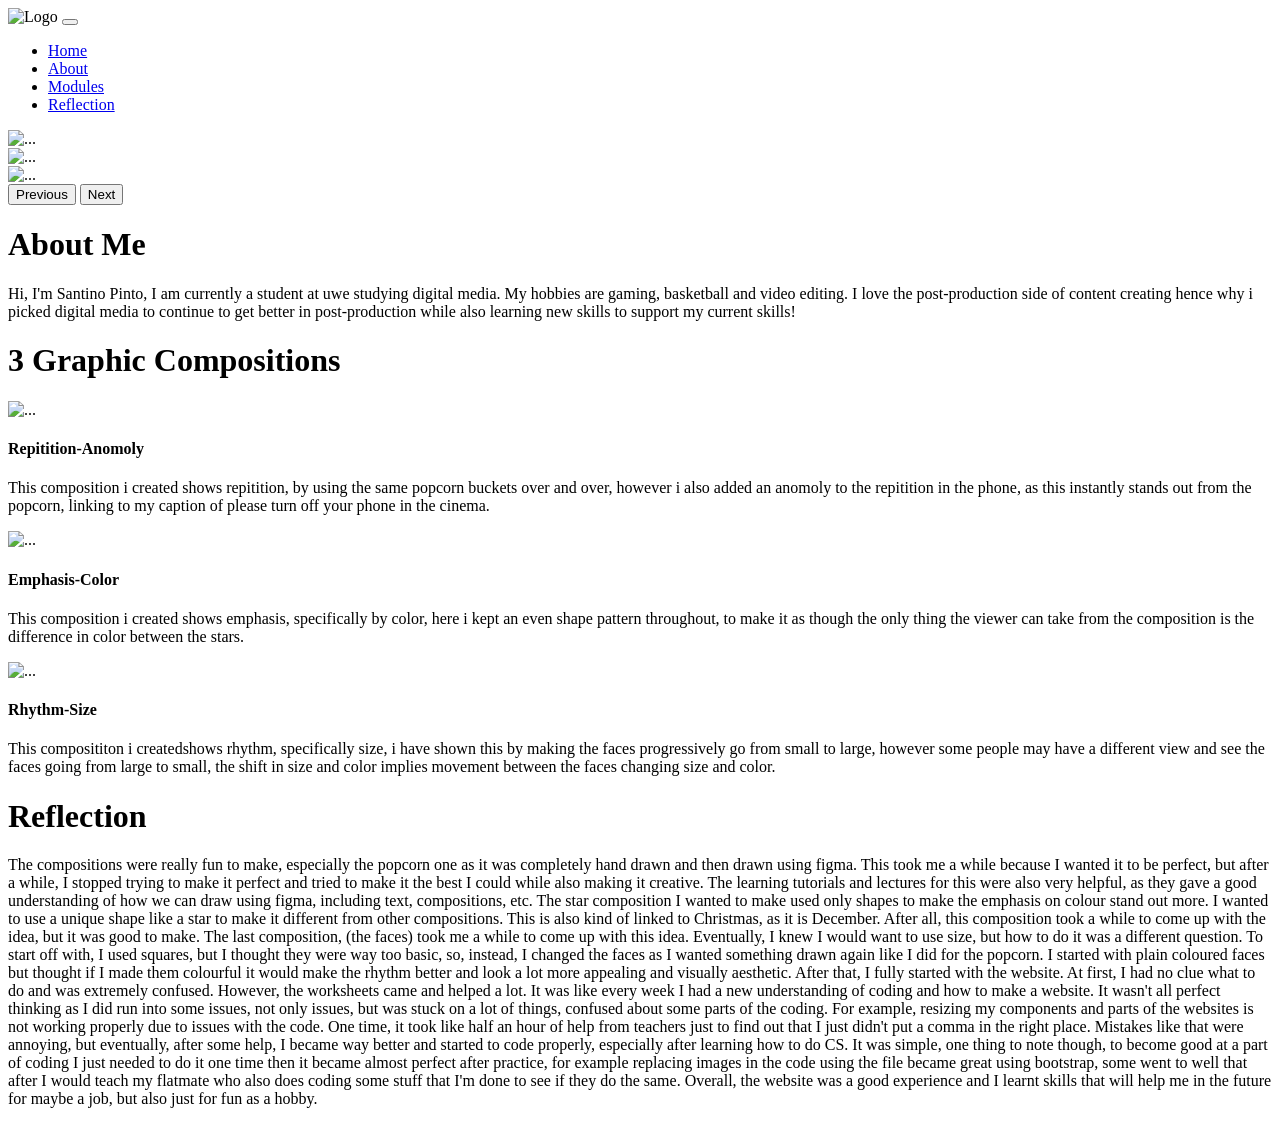
==== index.html @ 9758262a "Rename SecondBootstrap5CodeSheetempty/index.html to index.html" ====
<!DOCTYPE html>
<html lang="en">

<head>
    <meta charset="UTF-8">
    <meta http-equiv="X-UA-Compatible" content="IE=edge">
    <meta name="viewport" content="width=device-width, initial-scale=1.0">
    <link rel="stylesheet" href="css/bootstrap.min.css">
 <link rel="stylesheet" href="css/styles.css">


    <!-- TITLE GOES HERE -->

<title>Bootstrap 5 is my friend</title>    



</head>

<body>



    <!-- this begins the header code -->
<nav class="navbar navbar-dark bg-dark navbar-expand-lg">
  <div class="container">
      <img src="images/SP.png" alt="Logo" width="100" height="70" class="d-inline-block align-text-center">
    </a>
    <button class="navbar-toggler" type="button" data-bs-toggle="collapse" data-bs-target="#navbarNav" aria-controls="navbarNav" aria-expanded="false" aria-label="Toggle navigation">
      <span class="navbar-toggler-icon"></span>
    </button>
    <div class="collapse navbar-collapse" id="navbarNav">
      <ul class="navbar-nav">
        <li class="nav-item">
          <a class="nav-link" aria-current="page" href="#Home">Home</a>
        </li>
        <li class="nav-item">
          <a class="nav-link" aria-current="page"  href="#About">About</a>
        </li>
        <li class="nav-item">
          <a class="nav-link" href="#Modules">Modules</a>
        </li>
        <li class="nav-item">
          <a class="nav-link" href="#Reflection">Reflection</a>
        </li>
      </ul>
    </div>
  </div>
</nav>
    <header>

    <!-- I forgot to have you put the header in, so you get this on on me -->

    </header>

    <!-- this ends the header code -->


    <!-- this begins the main code -->
     <main>
        
   

<div id="carouselExampleFade" class="carousel slide carousel-fade">
  <div class="carousel-inner">
    <div class="carousel-item active">
      <img id="Home" src="images/zog 1.jpg" class="d-block w-100" alt="...">
    </div>
    <div class="carousel-item">
      <img src="images/zog 2.jpg" class="d-block w-100" alt="...">
    </div>
    <div class="carousel-item">
      <img src="images/zog 3.jpg" class="d-block w-100" alt="...">
    </div>
  </div>
  <button class="carousel-control-prev" type="button" data-bs-target="#carouselExampleFade" data-bs-slide="prev">
    <span class="carousel-control-prev-icon" aria-hidden="true"></span>
    <span class="visually-hidden">Previous</span>
  </button>
  <button class="carousel-control-next" type="button" data-bs-target="#carouselExampleFade" data-bs-slide="next">
    <span class="carousel-control-next-icon" aria-hidden="true"></span>
    <span class="visually-hidden">Next</span>
  </button>
    </div class="container-fluid py-3">
            <h1 id="About" class="ff">About Me</h1>
            <p class="fs-2 ff">Hi, I'm Santino Pinto, I am currently a student at uwe studying digital media. My hobbies are gaming, basketball and video editing. I love the post-production side of content creating hence why i picked digital media to continue to get better in post-production while also learning new skills to support my current skills!</p>


<h1 id="Modules" class="fscenter ff">3 Graphic Compositions</h1>
          

    <div>

    </div>

        <!-- Beginning of row col -->
    <div class="container-fluid">
        <div class="row mb-3">
            <div class="col-md-4">
                <img src="images/popcorn.png" class="img-fluid" alt="...">
                <h4 class="ff fs-2">Repitition-Anomoly</h4>
                <p class="ff2 fs-4">This composition i created shows repitition, by using the same popcorn buckets over and over, however i also added an anomoly to the repitition in the phone, as this instantly stands out from the popcorn, linking to my caption of please turn off your phone in the cinema.<p>
            </div>
            <div class="col-md-4">
                <img src="images/stars.png" class="img-fluid equal-img" alt="...">
                <h4 class="ff fs-2">Emphasis-Color</h4>
                <p class="ff2 fs-4">This composition i created shows emphasis, specifically by color, here i kept an even shape pattern throughout, to make it as though the only thing the viewer can take from the composition is the difference in color between the stars. </p>
            </div>
            <div class="col-md-4">
                <img src="images/faces.png" class="img-fluid" alt="...">
                <h4 class="ff fs-2">Rhythm-Size</h4>
                <p class="ff2 fs-4">This composititon i createdshows rhythm, specifically size, i have shown this by making the faces progressively go from small to large, however some people may have a different view and see the faces going from large to small, the shift in size and color implies movement between the faces changing size and color.</p>
            </div>
        </div>
    </div>

       
   <!-- End of row col -->


        <!-- begin caption -->
        
    
            </div>
            
            <h1 id="Reflection" class="ff">Reflection</h1>
             <p class="ff2 fs-4">The compositions were really fun to make, especially the popcorn one as it was completely hand drawn and then drawn using figma. This took me a while because I wanted it to be perfect, but after a while, I stopped trying to make it perfect and tried to make it the best I could while also making it creative. The learning tutorials and lectures for this were also very helpful, as they gave a good understanding of how we can draw using figma, including text, compositions, etc. The star composition I wanted to make used only shapes to make the emphasis on colour stand out more. I wanted to use a unique shape like a star to make it different from other compositions. This is also kind of linked to Christmas, as it is December. After all, this composition took a while to come up with the idea, but it was good to make. The last composition, (the faces) took me a while to come up with this idea. Eventually, I knew I would want to use size, but how to do it was a different question. To start off with, I used squares, but I thought they were way too basic, so, instead, I changed the faces as I wanted something drawn again like I did for the popcorn. I started with plain coloured faces but thought if I made them colourful it would make the rhythm better and look a lot more appealing and visually aesthetic. After that, I fully started with the website. At first, I had no clue what to do and was extremely confused. However, the worksheets came and helped a lot. It was like every week I had a new understanding of coding and how to make a website. It wasn't all perfect thinking as I did run into some issues, not only issues, but was stuck on a lot of things, confused about some parts of the coding. For example, resizing my components and parts of the websites is not working properly due to issues with the code. One time, it took like half an hour of help from teachers just to find out that I just didn't put a comma in the right place. Mistakes like that were annoying, but eventually, after some help, I became way better and started to code properly, especially after learning how to do CS. It was simple, one thing to note though, to become good at a part of coding I just needed to do it one time then it became almost perfect after practice, for example replacing images in the code using the file became great using bootstrap, some went to well that after I would teach my flatmate who also does coding some stuff that I'm done to see if they do the same. Overall, the website was a good experience and I learnt skills that will help me in the future for maybe a job, but also just for fun as a hobby.   </p>
             
                   
    
            </div>


                <div class="col">

                    </div>


                    </div>


                    </div>
       
</div>
</div>


        <!-- end caption -->

        <!--some horizontal rules  -->

        <!-- can you find and put some horizontal rules in here? or something else you want to try-->

        <!-- this ends some horizonal rules -->

        <!-- and now the footer -->

        <!-- we were going to do the footer, but I think that needs it's own worksheet. So no footer today. Sorry-mlj -->
       
       
        <!-- this ends the footer -->




    </main>
    <!-- this ends the main code -->



    <script src="js/bootstrap.min.js"></script>

</body>

</html>
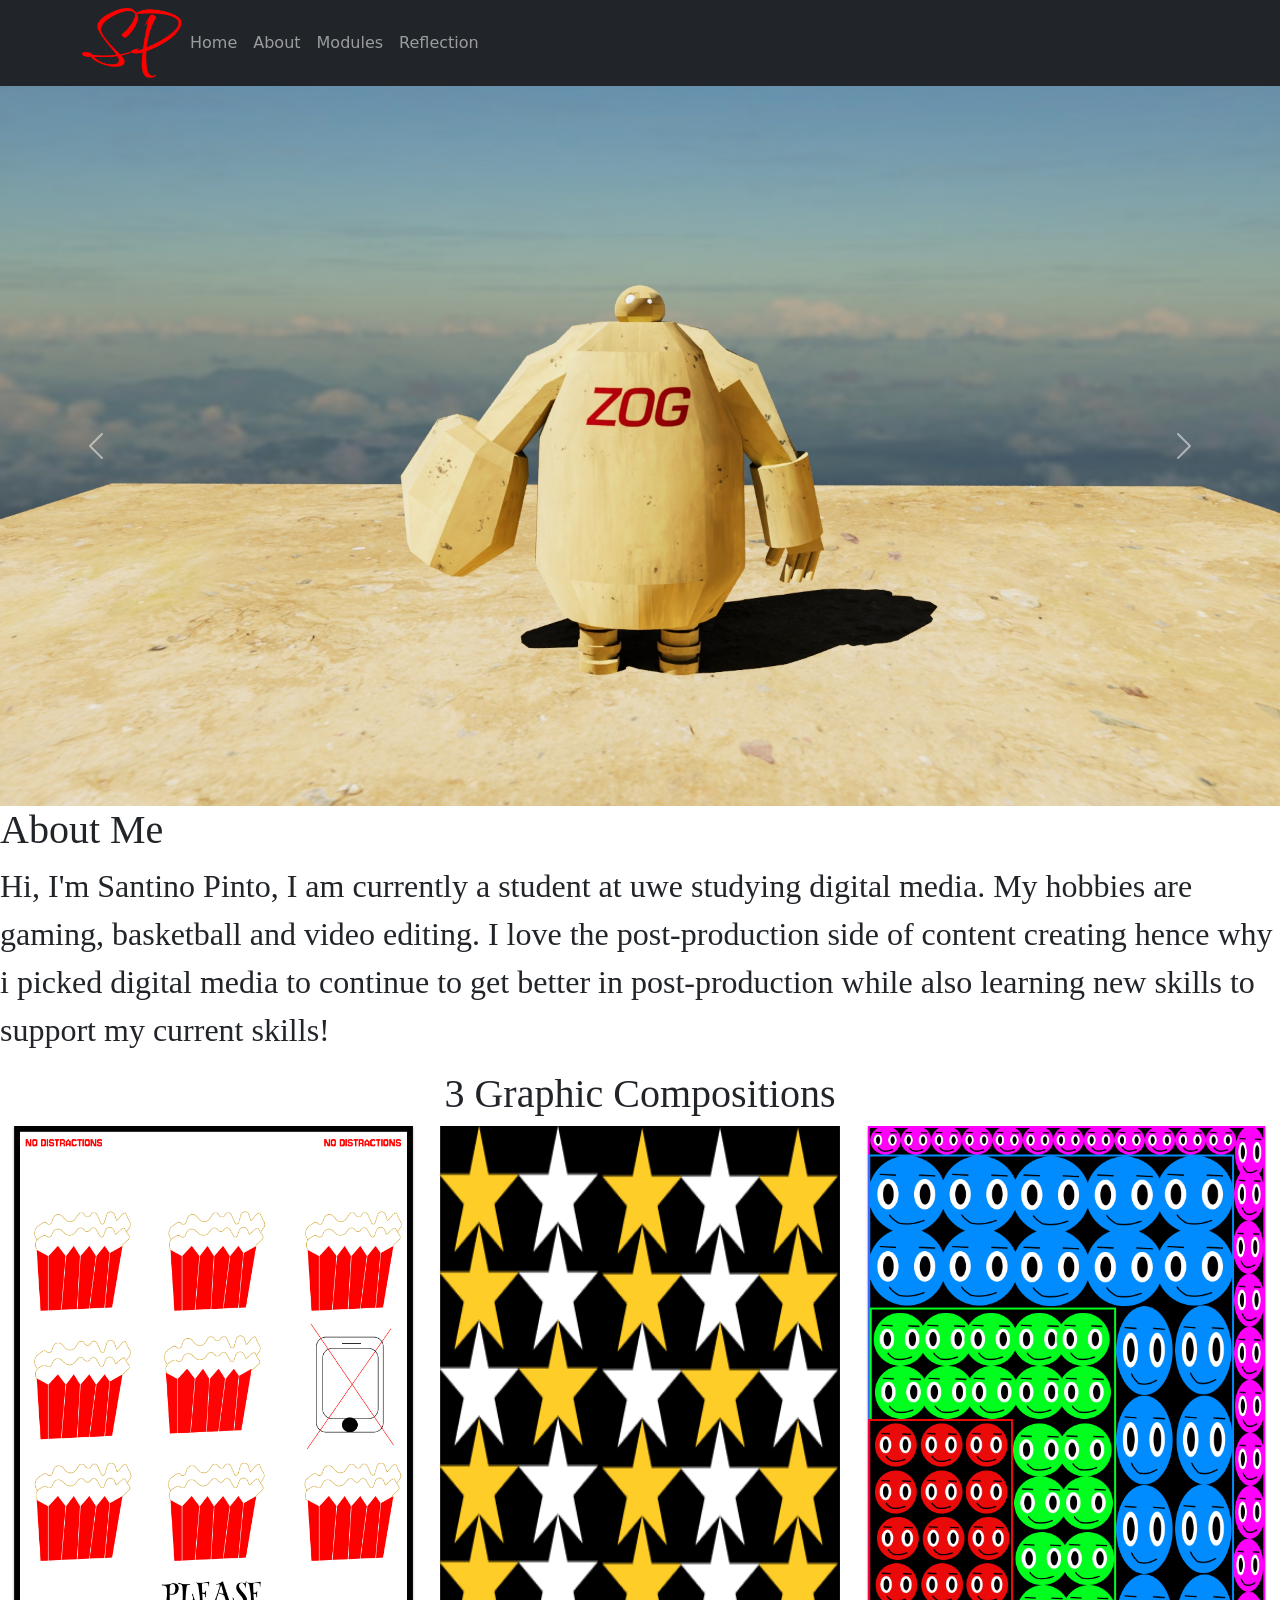
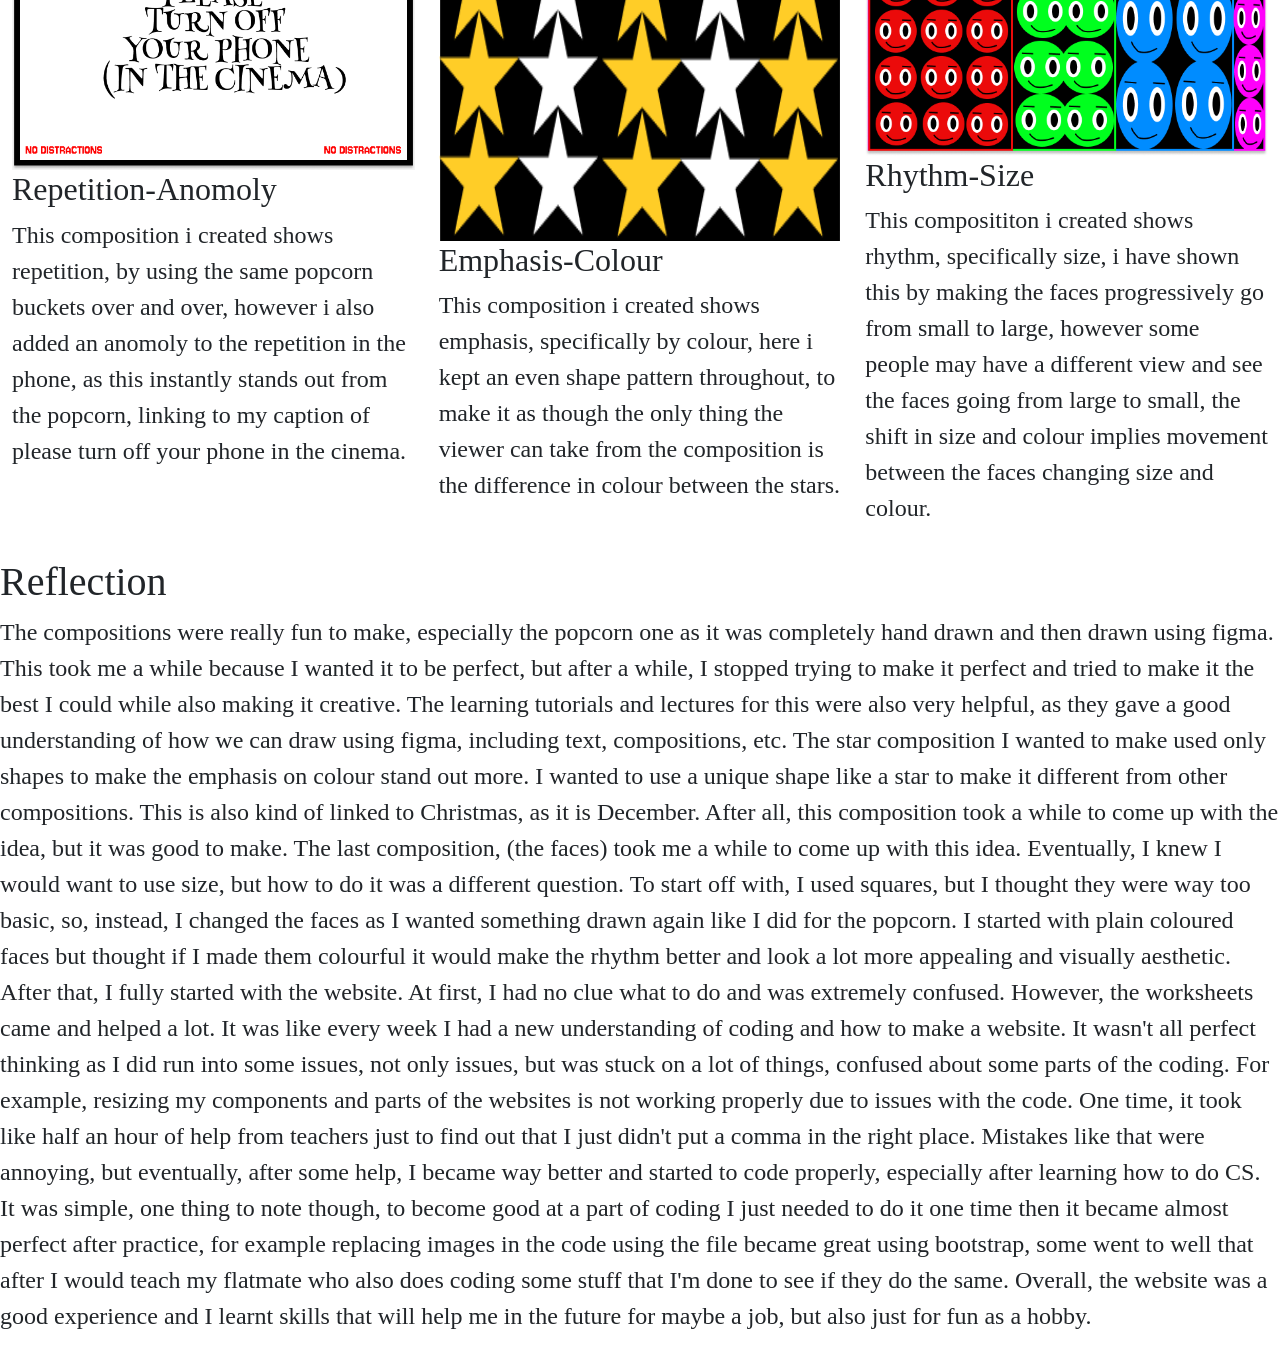
==== commit 0e9248d8: "Merge branch 'main' of https://github.com/ISantinoo/sp-website" ====
--- a/index.html
+++ b/index.html
@@ -98,18 +98,18 @@
         <div class="row mb-3">
             <div class="col-md-4">
                 <img src="images/popcorn.png" class="img-fluid" alt="...">
-                <h4 class="ff fs-2">Repitition-Anomoly</h4>
-                <p class="ff2 fs-4">This composition i created shows repitition, by using the same popcorn buckets over and over, however i also added an anomoly to the repitition in the phone, as this instantly stands out from the popcorn, linking to my caption of please turn off your phone in the cinema.<p>
+                <h4 class="ff fs-2">Repetition-Anomoly</h4>
+                <p class="ff2 fs-4">This composition i created shows repetition, by using the same popcorn buckets over and over, however i also added an anomoly to the repetition in the phone, as this instantly stands out from the popcorn, linking to my caption of please turn off your phone in the cinema.<p>
             </div>
             <div class="col-md-4">
                 <img src="images/stars.png" class="img-fluid equal-img" alt="...">
-                <h4 class="ff fs-2">Emphasis-Color</h4>
-                <p class="ff2 fs-4">This composition i created shows emphasis, specifically by color, here i kept an even shape pattern throughout, to make it as though the only thing the viewer can take from the composition is the difference in color between the stars. </p>
+                <h4 class="ff fs-2">Emphasis-Colour</h4>
+                <p class="ff2 fs-4">This composition i created shows emphasis, specifically by colour, here i kept an even shape pattern throughout, to make it as though the only thing the viewer can take from the composition is the difference in colour between the stars. </p>
             </div>
             <div class="col-md-4">
                 <img src="images/faces.png" class="img-fluid" alt="...">
                 <h4 class="ff fs-2">Rhythm-Size</h4>
-                <p class="ff2 fs-4">This composititon i createdshows rhythm, specifically size, i have shown this by making the faces progressively go from small to large, however some people may have a different view and see the faces going from large to small, the shift in size and color implies movement between the faces changing size and color.</p>
+                <p class="ff2 fs-4">This composititon i created shows rhythm, specifically size, i have shown this by making the faces progressively go from small to large, however some people may have a different view and see the faces going from large to small, the shift in size and colour implies movement between the faces changing size and colour.</p>
             </div>
         </div>
     </div>
--- a/css/styles.css
+++ b/css/styles.css
@@ -0,0 +1,16 @@
+.fscenter{
+    text-align: center;
+}
+
+.ff{
+    font-family: Comforter;
+}
+
+.ff2{
+    font-family: "Zen Kaku Gothic Antique";
+}
+
+.equal-img{
+    width: 100%;
+    height: 715px;
+}
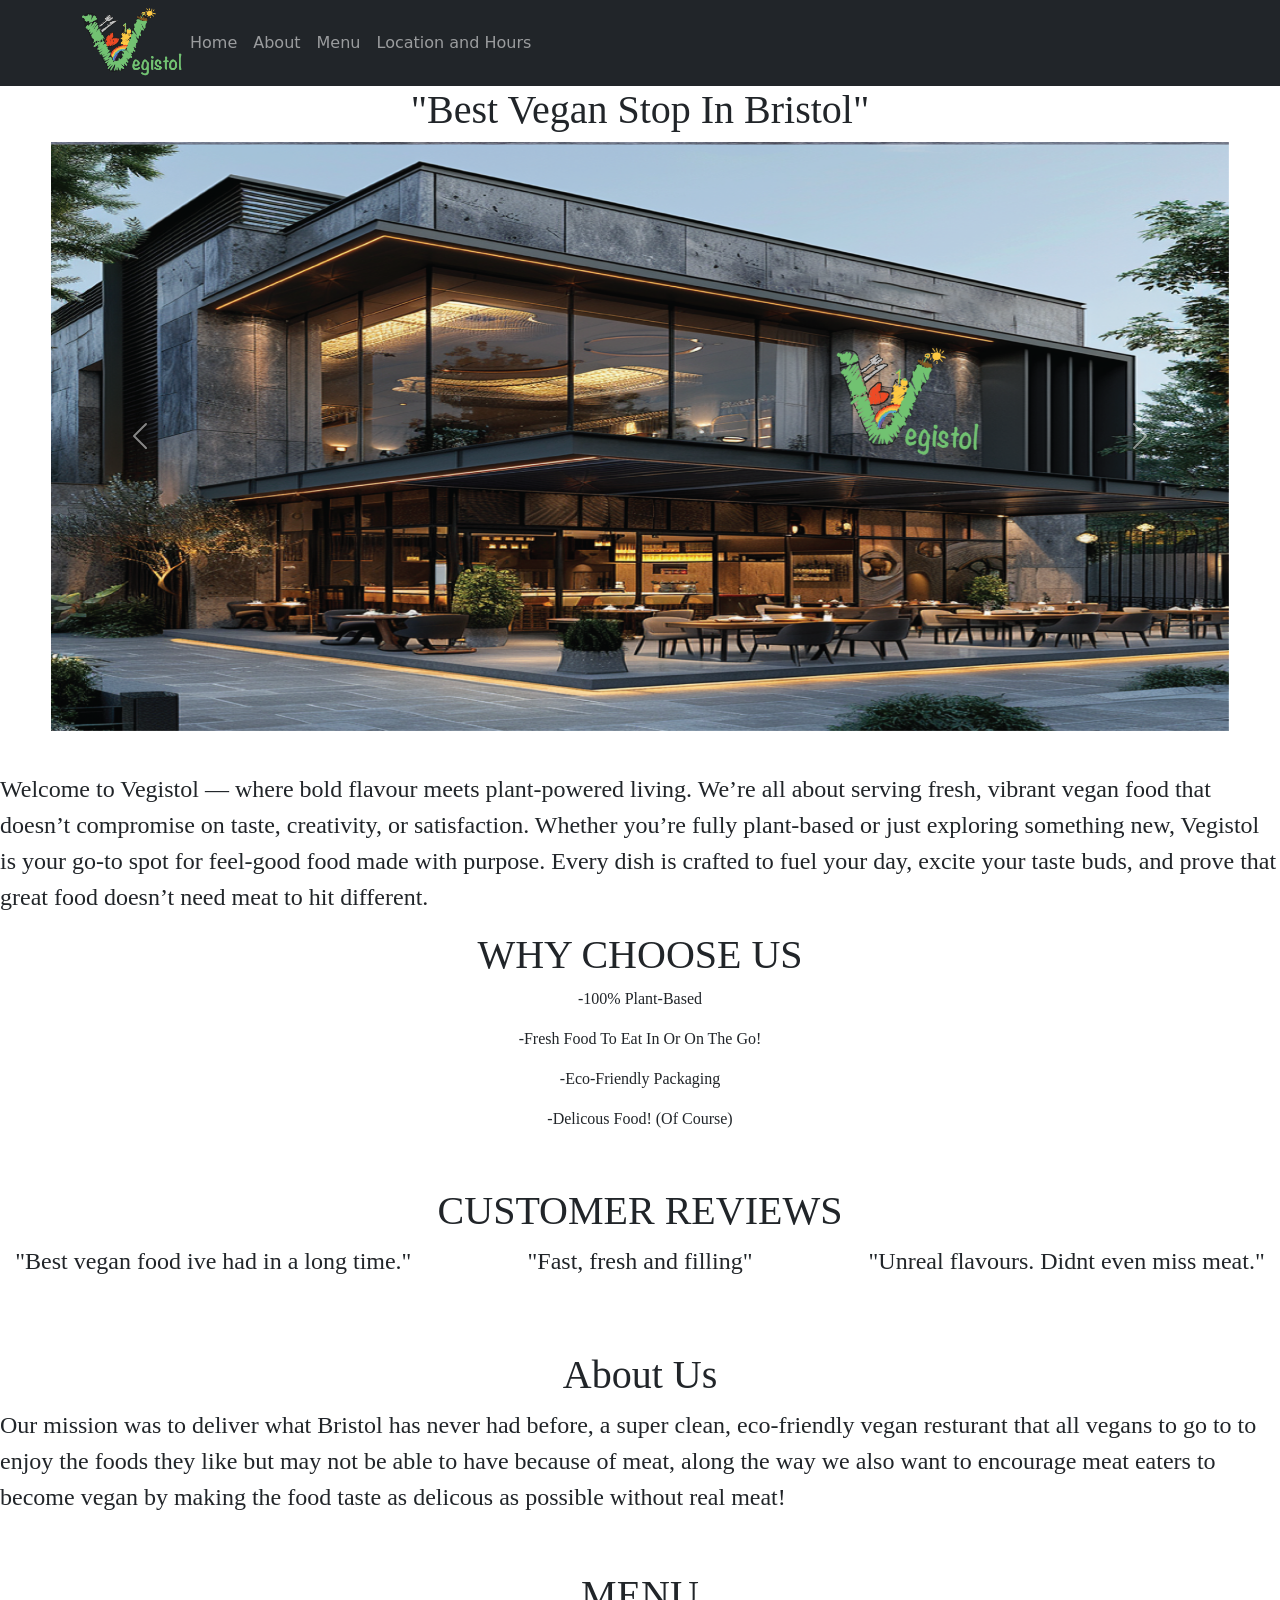
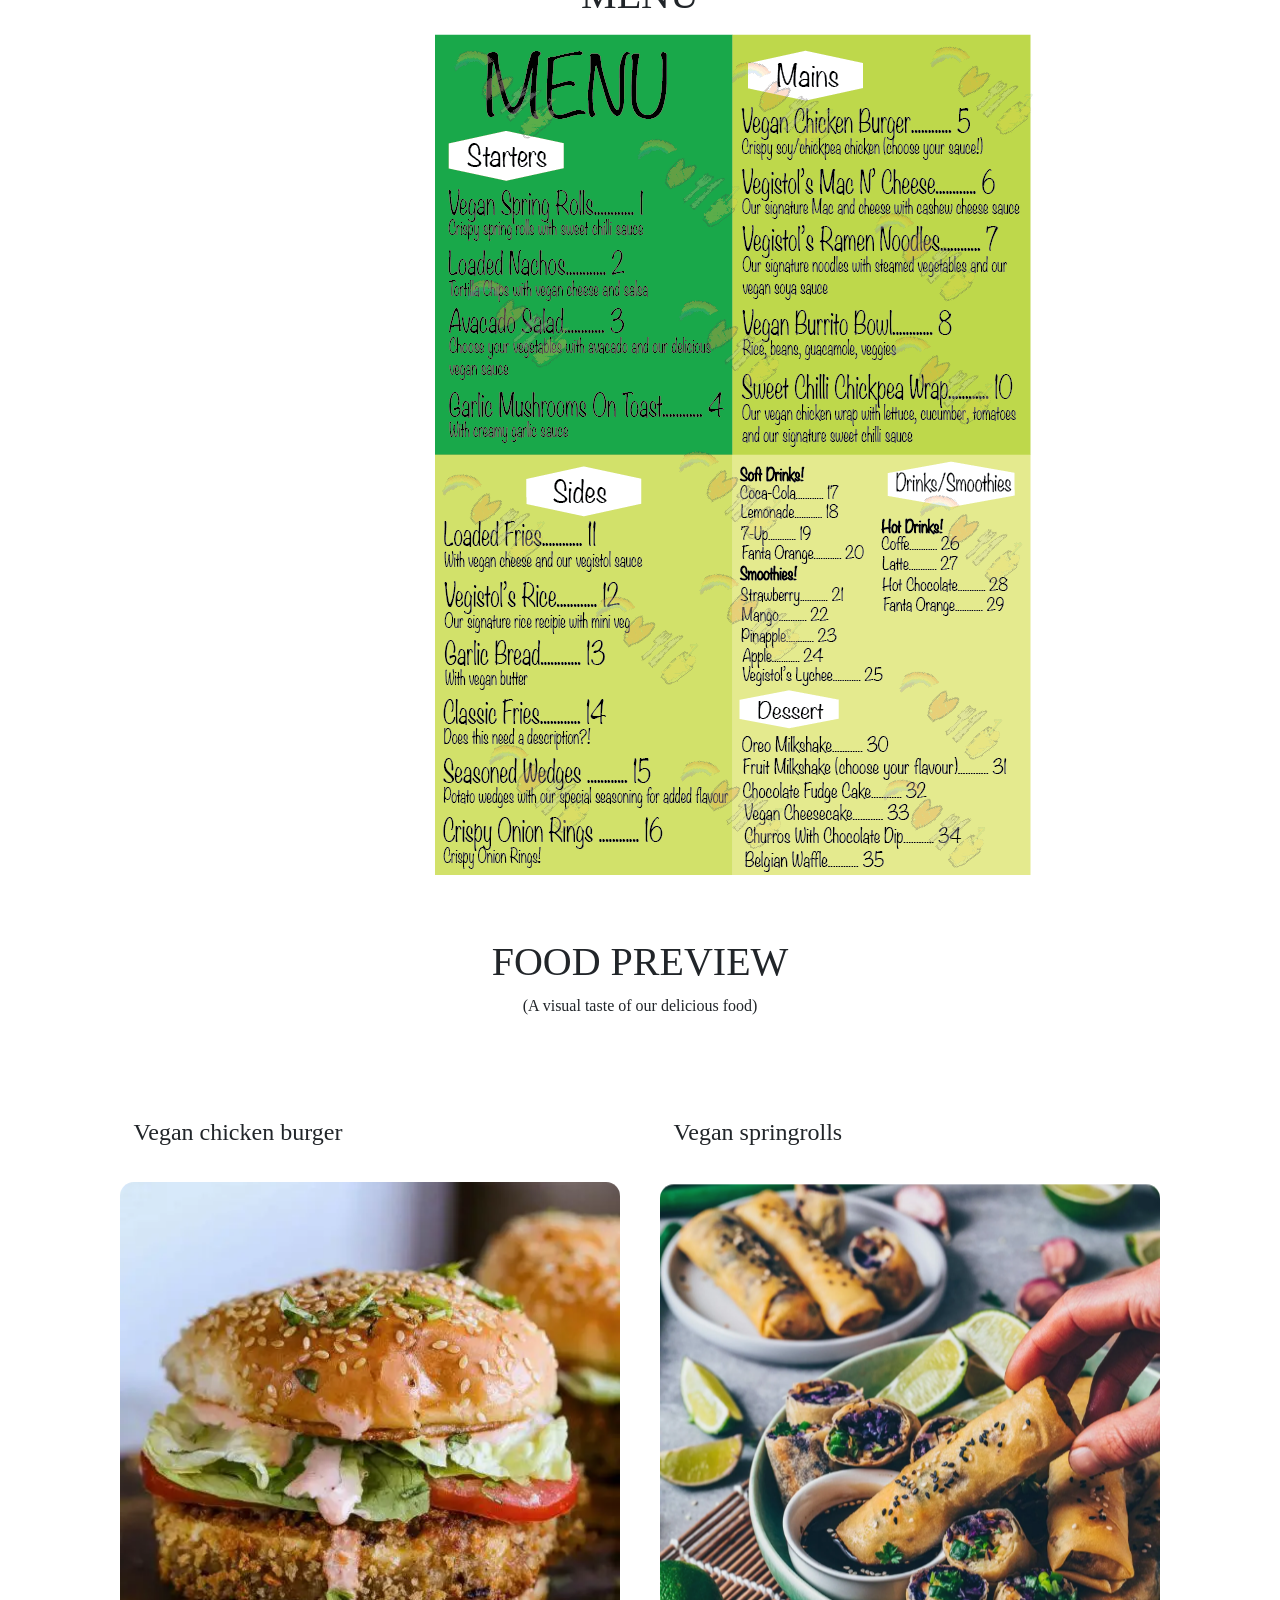
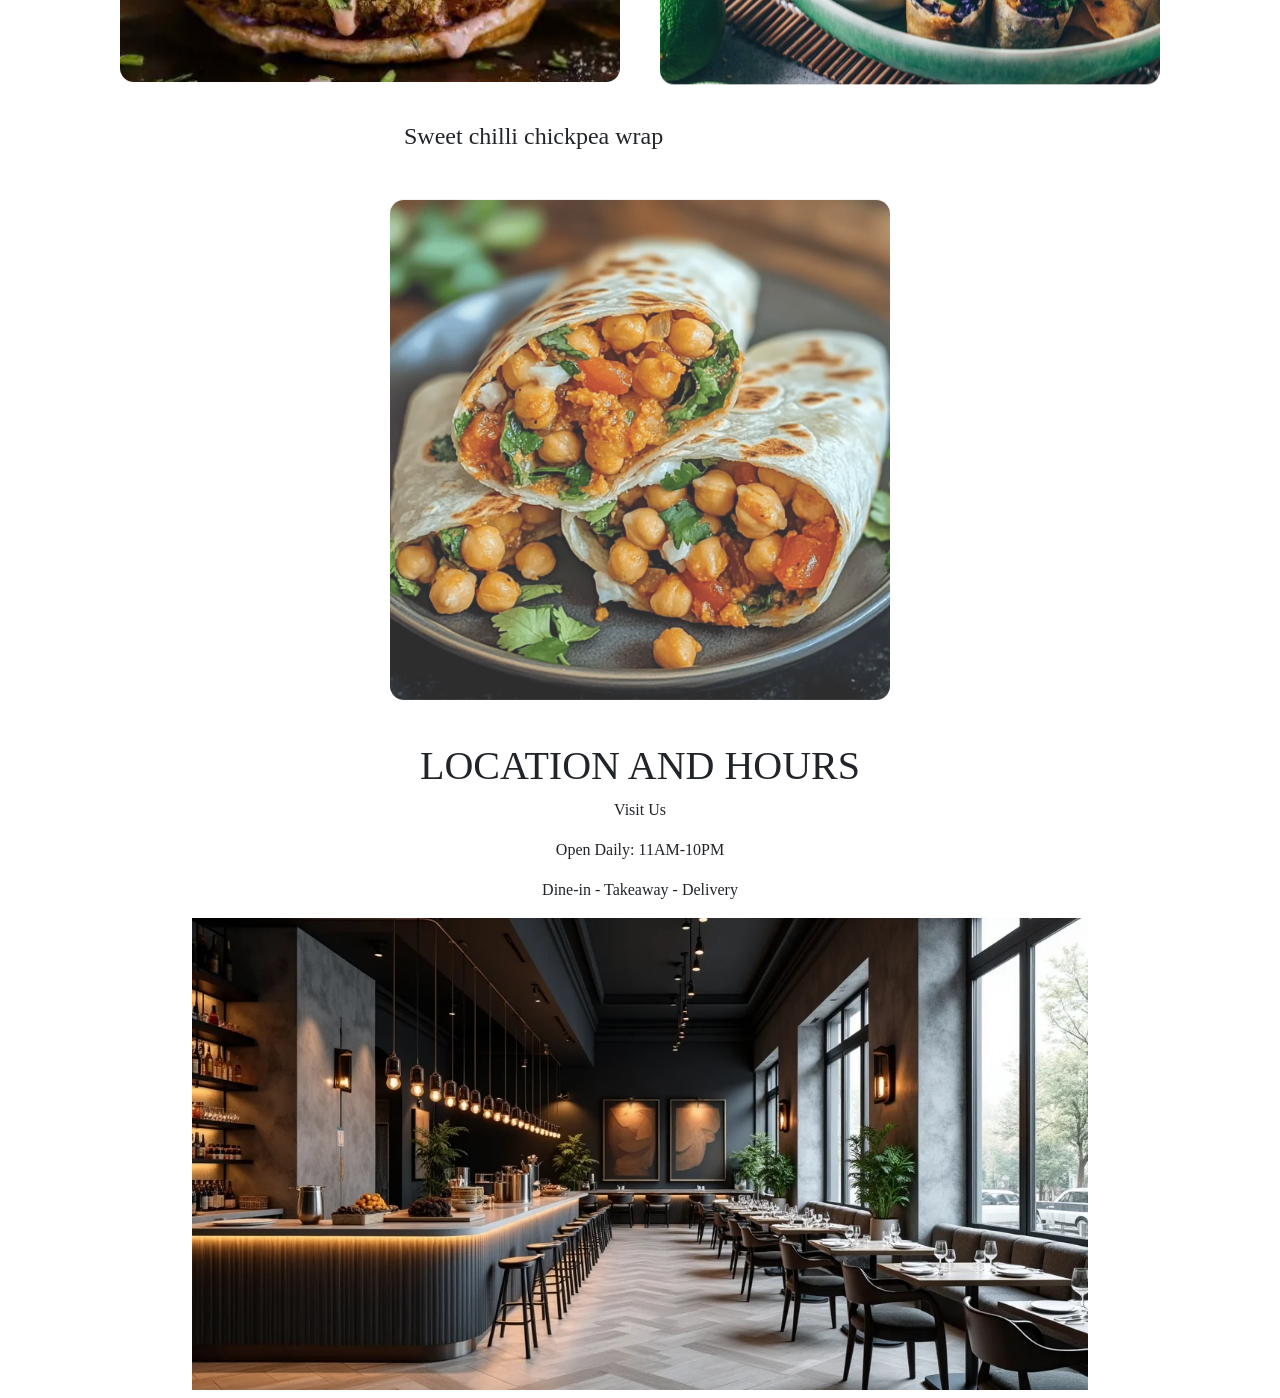
==== commit b02b6064: "moved" ====
--- a/index.html
+++ b/index.html
@@ -11,20 +11,19 @@
 
     <!-- TITLE GOES HERE -->
 
-<title>Bootstrap 5 is my friend</title>    
+<title>Vegistol</title>    
 
 
 
 </head>
 
 <body>
-
 
 
     <!-- this begins the header code -->
 <nav class="navbar navbar-dark bg-dark navbar-expand-lg">
   <div class="container">
-      <img src="images/SP.png" alt="Logo" width="100" height="70" class="d-inline-block align-text-center">
+      <img src="images/logo.png" alt="Logo" width="100" height="70" class="d-inline-block align-text-center">
     </a>
     <button class="navbar-toggler" type="button" data-bs-toggle="collapse" data-bs-target="#navbarNav" aria-controls="navbarNav" aria-expanded="false" aria-label="Toggle navigation">
       <span class="navbar-toggler-icon"></span>
@@ -38,10 +37,10 @@
           <a class="nav-link" aria-current="page"  href="#About">About</a>
         </li>
         <li class="nav-item">
-          <a class="nav-link" href="#Modules">Modules</a>
-        </li>
-        <li class="nav-item">
-          <a class="nav-link" href="#Reflection">Reflection</a>
+          <a class="nav-link" href="#Modules">Menu</a>
+        </li>
+        <li class="nav-item">
+          <a class="nav-link" href="#Location and Hours">Location and Hours</a>
         </li>
       </ul>
     </div>
@@ -54,24 +53,23 @@
     </header>
 
     <!-- this ends the header code -->
-
 
     <!-- this begins the main code -->
      <main>
         
-   
-
+<h1 id class="fscenter ff">"Best Vegan Stop In Bristol"</h1>   
+ <div class="container2">
 <div id="carouselExampleFade" class="carousel slide carousel-fade">
   <div class="carousel-inner">
     <div class="carousel-item active">
-      <img id="Home" src="images/zog 1.jpg" class="d-block w-100" alt="...">
+      <img id="Home" src="images/exterior.png" class="d-block w-100" alt="...">
     </div>
     <div class="carousel-item">
-      <img src="images/zog 2.jpg" class="d-block w-100" alt="...">
-    </div>
-    <div class="carousel-item">
-      <img src="images/zog 3.jpg" class="d-block w-100" alt="...">
-    </div>
+      <img src="images/smoothies.jpg" class="d-block w-100" alt="...">
+    </div>
+    <!--<div class="carousel-item">
+      <img src="images/smoothies.jpg" class="d-block w-100" alt="...">
+    </div>-->
   </div>
   <button class="carousel-control-prev" type="button" data-bs-target="#carouselExampleFade" data-bs-slide="prev">
     <span class="carousel-control-prev-icon" aria-hidden="true"></span>
@@ -81,12 +79,21 @@
     <span class="carousel-control-next-icon" aria-hidden="true"></span>
     <span class="visually-hidden">Next</span>
   </button>
+  </div>
+  <p>&nbsp</p>
     </div class="container-fluid py-3">
-            <h1 id="About" class="ff">About Me</h1>
-            <p class="fs-2 ff">Hi, I'm Santino Pinto, I am currently a student at uwe studying digital media. My hobbies are gaming, basketball and video editing. I love the post-production side of content creating hence why i picked digital media to continue to get better in post-production while also learning new skills to support my current skills!</p>
-
-
-<h1 id="Modules" class="fscenter ff">3 Graphic Compositions</h1>
+
+    <p class="ff2 fs-4">Welcome to Vegistol — where bold flavour meets plant-powered living. We’re all about serving fresh, vibrant vegan food that doesn’t compromise on taste, creativity, or satisfaction. Whether you’re fully plant-based or just exploring something new, Vegistol is your go-to spot for feel-good food made with purpose. Every dish is crafted to fuel your day, excite your taste buds, and prove that great food doesn’t need meat to hit different.
+
+
+            <h1 class="fscenter ff">WHY CHOOSE US</h1>
+             <p class="fscenter ff">-100% Plant-Based<p></p>
+             <p class="fscenter ff">-Fresh Food To Eat In Or On The Go!<p></p>
+             <p class="fscenter ff">-Eco-Friendly Packaging<p></p>
+             <p class="fscenter ff">-Delicous Food! (Of Course)<p></p>
+                <p>&nbsp</p>
+
+<h1 id class="fscenter ff">CUSTOMER REVIEWS</h1>
           
 
     <div>
@@ -97,19 +104,19 @@
     <div class="container-fluid">
         <div class="row mb-3">
             <div class="col-md-4">
-                <img src="images/popcorn.png" class="img-fluid" alt="...">
-                <h4 class="ff fs-2">Repetition-Anomoly</h4>
-                <p class="ff2 fs-4">This composition i created shows repetition, by using the same popcorn buckets over and over, however i also added an anomoly to the repetition in the phone, as this instantly stands out from the popcorn, linking to my caption of please turn off your phone in the cinema.<p>
+              
+                <p class="ff2 fs-4">"Best vegan food ive had in a long time."<p>
+                  
             </div>
             <div class="col-md-4">
-                <img src="images/stars.png" class="img-fluid equal-img" alt="...">
-                <h4 class="ff fs-2">Emphasis-Colour</h4>
-                <p class="ff2 fs-4">This composition i created shows emphasis, specifically by colour, here i kept an even shape pattern throughout, to make it as though the only thing the viewer can take from the composition is the difference in colour between the stars. </p>
+            
+              
+      <p class="ff2 fs-4">"Fast, fresh and filling" </p>
             </div>
             <div class="col-md-4">
-                <img src="images/faces.png" class="img-fluid" alt="...">
-                <h4 class="ff fs-2">Rhythm-Size</h4>
-                <p class="ff2 fs-4">This composititon i created shows rhythm, specifically size, i have shown this by making the faces progressively go from small to large, however some people may have a different view and see the faces going from large to small, the shift in size and colour implies movement between the faces changing size and colour.</p>
+                
+      
+                <p class="ff2 fs-4">"Unreal flavours. Didnt even miss meat."</p>
             </div>
         </div>
     </div>
@@ -122,11 +129,58 @@
         
     
             </div>
+               <p>&nbsp</p>
+
+            <h1 id="About" class="fscenter ff">About Us</h1>
+             <p class="ff2 fs-4">Our mission was to deliver what Bristol has never had before, a super clean, eco-friendly vegan resturant that all vegans to go to to enjoy the foods they like but may not be able to have because of meat, along the way we also want to encourage meat eaters to become vegan by making the food taste as delicous as possible without real meat!   </p>
+                <p>&nbsp</p>
+
+            <h1 class="fscenter ff">MENU</h1>
+
+            <div class="row">
+    <div class="col-4 mx-auto text-center">
+        <img src="images/menu.png">
+    </div>
+</div>
+   <p>&nbsp</p>
+
+<h1 class="fscenter ff">FOOD PREVIEW</h1>
+ <p class="fscenter ff">(A visual taste of our delicious food)</p>
+   <p>&nbsp</p>
+
+     <p>&nbsp</p>
+
+
+<div class="nikolas">
+  <div class-="text_above_image">
+    <p class="ff2 fs-4"> &nbsp &nbsp Vegan chicken burger</p>
+  <img class="hero-image" src="images/veganburger.webp" alt="Vegan burger" />
+  </div>
+  <div class-="text_above_image">
+    <p class="ff2 fs-4"> &nbsp &nbsp  Vegan springrolls</p>
+  <img class="hero-image" src="images/springroll.webp" alt="Spring rolls" />
+</div>
+<div class-="text_above_image">
+    <p class="ff2 fs-4"> &nbsp &nbsp  Sweet chilli chickpea wrap</p>
+<img class="hero-image" src="images/chickpeawrap.webp" alt="Chickpea wrap" />
+</div>
+</div>
+
+<p>&nbsp</p>
+<h1 id="Location and Hours" class="fscenter ff">LOCATION AND HOURS</h1>
+<p class="fscenter ff">Visit Us</p>
+<p class="fscenter ff">Open Daily: 11AM-10PM</p>
+<p class="fscenter ff">Dine-in - Takeaway - Delivery</p>
+<img src="images/interior.webp" alt="interior" class="center">
+
+
+
+
+
+
+         
             
-            <h1 id="Reflection" class="ff">Reflection</h1>
-             <p class="ff2 fs-4">The compositions were really fun to make, especially the popcorn one as it was completely hand drawn and then drawn using figma. This took me a while because I wanted it to be perfect, but after a while, I stopped trying to make it perfect and tried to make it the best I could while also making it creative. The learning tutorials and lectures for this were also very helpful, as they gave a good understanding of how we can draw using figma, including text, compositions, etc. The star composition I wanted to make used only shapes to make the emphasis on colour stand out more. I wanted to use a unique shape like a star to make it different from other compositions. This is also kind of linked to Christmas, as it is December. After all, this composition took a while to come up with the idea, but it was good to make. The last composition, (the faces) took me a while to come up with this idea. Eventually, I knew I would want to use size, but how to do it was a different question. To start off with, I used squares, but I thought they were way too basic, so, instead, I changed the faces as I wanted something drawn again like I did for the popcorn. I started with plain coloured faces but thought if I made them colourful it would make the rhythm better and look a lot more appealing and visually aesthetic. After that, I fully started with the website. At first, I had no clue what to do and was extremely confused. However, the worksheets came and helped a lot. It was like every week I had a new understanding of coding and how to make a website. It wasn't all perfect thinking as I did run into some issues, not only issues, but was stuck on a lot of things, confused about some parts of the coding. For example, resizing my components and parts of the websites is not working properly due to issues with the code. One time, it took like half an hour of help from teachers just to find out that I just didn't put a comma in the right place. Mistakes like that were annoying, but eventually, after some help, I became way better and started to code properly, especially after learning how to do CS. It was simple, one thing to note though, to become good at a part of coding I just needed to do it one time then it became almost perfect after practice, for example replacing images in the code using the file became great using bootstrap, some went to well that after I would teach my flatmate who also does coding some stuff that I'm done to see if they do the same. Overall, the website was a good experience and I learnt skills that will help me in the future for maybe a job, but also just for fun as a hobby.   </p>
-             
-                   
+            <h1 class="ff"></h1>
     
             </div>
 
@@ -169,7 +223,12 @@
 
 
     <script src="js/bootstrap.min.js"></script>
+    <!-- GSAP Library (must load BEFORE script.js) -->
+  <script src="https://cdnjs.cloudflare.com/ajax/libs/gsap/3.12.2/gsap.min.js"></script>
+
+  <!-- Your JavaScript -->
+  <script src="script.js"></script>
 
 </body>
 
-</html>
+</html>
--- a/css/styles.css
+++ b/css/styles.css
@@ -3,14 +3,43 @@
 }
 
 .ff{
-    font-family: Comforter;
+    font-family: Noteworthy Bold;
 }
 
 .ff2{
-    font-family: "Zen Kaku Gothic Antique";
+    font-family: "Noteworthy";
 }
 
 .equal-img{
     width: 100%;
     height: 715px;
+}
+.container-fluid{
+    text-align: center;
+}
+
+.hero-image {
+  width: 500px;
+  height: 500px;
+  object-fit: cover;
+  border-radius: 14px;
+  border: 1px solid var(--border);
+  margin: 16px 10px;
+}
+.nikolas {
+    display: flex;
+    justify-content: center;   /* centers horizontally */
+    align-items: center;       /* optional: vertical alignment */
+    gap: 20px;                 /* space between images */
+    flex-wrap: wrap;           /* allows wrapping on smaller screens */
+}
+.container2 {
+  width: min(1800px, 92vw);
+  margin: 0 auto;
+}
+.center {
+  display: block;
+  margin-left: auto;
+  margin-right: auto;
+  width: 70%;
 }
